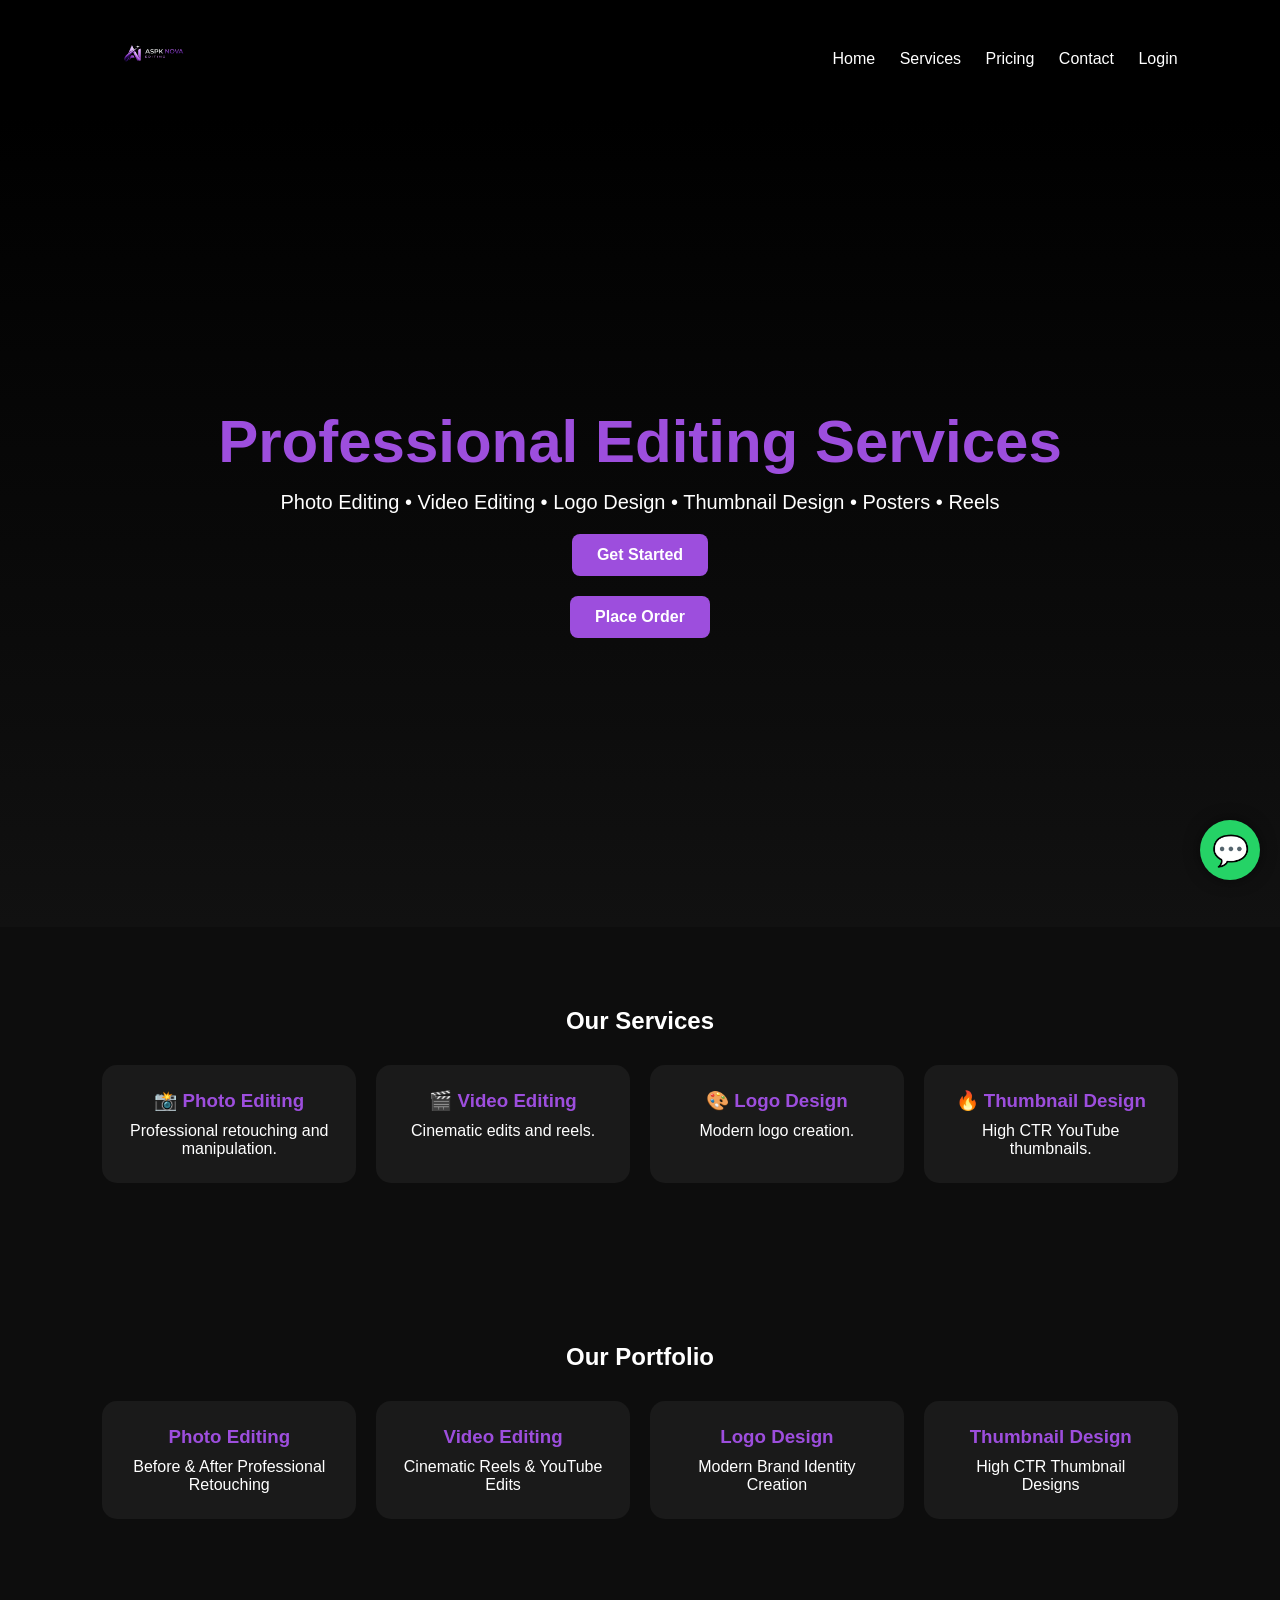
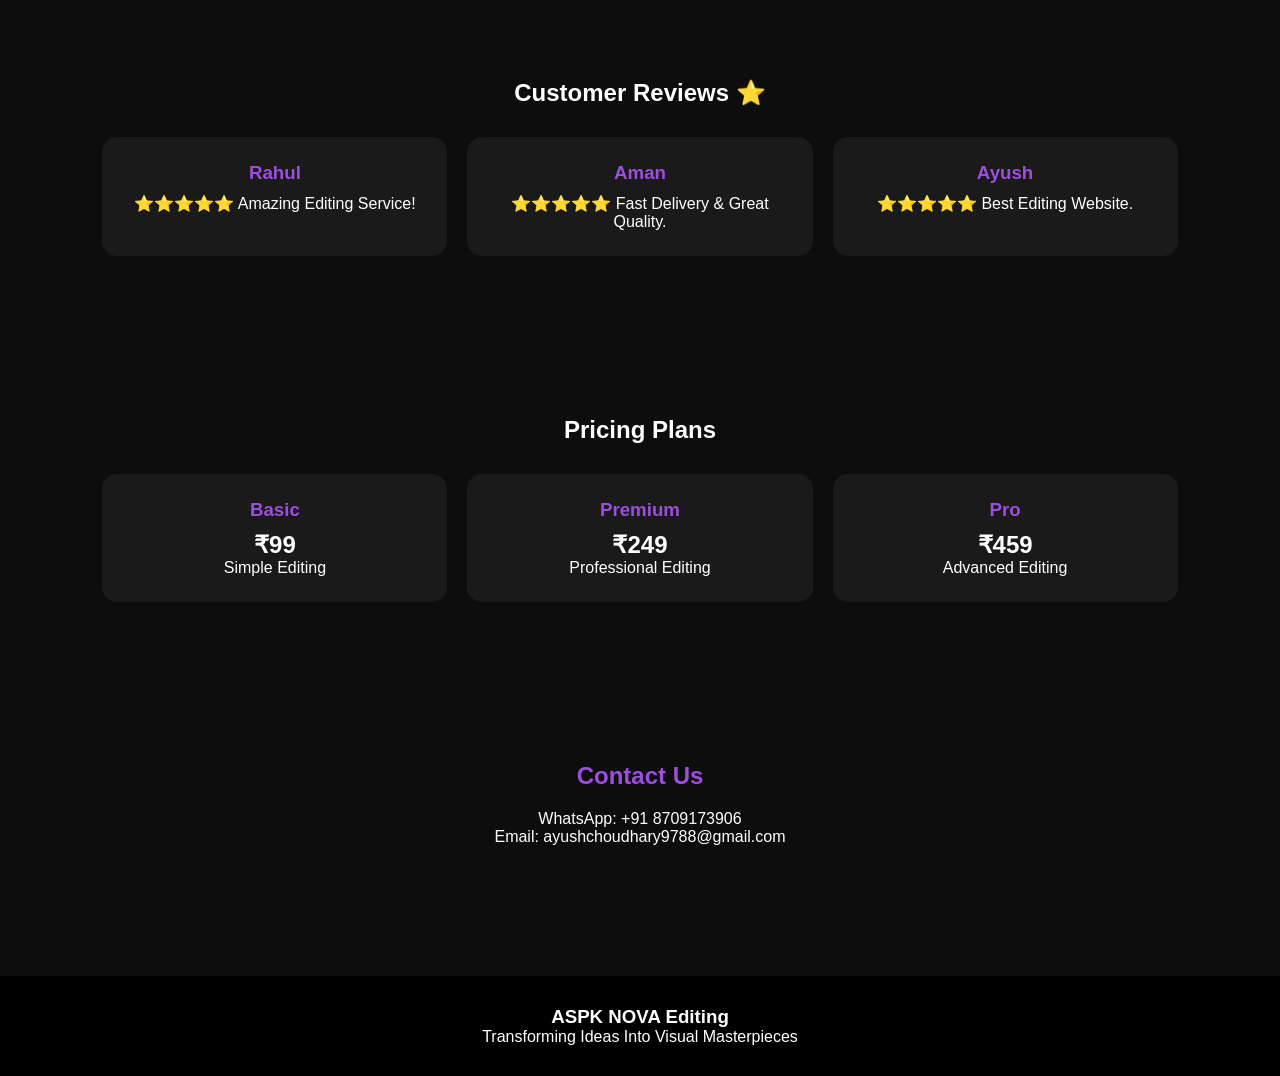
==== index.html @ 0da76ea1 "Add Google verification tag" ====
<!DOCTYPE html>
<html lang="en">
<head>
  <meta name="google-site-verification" content="Mg0mHL5U8FHJQRLEEWdFrYGOrd74W2OLnGnYJLzUnnE" />
<meta charset="UTF-8">
<meta name="viewport" content="width=device-width, initial-scale=1.0">
<title>ASPK NOVA Editing</title>
<link rel="stylesheet" href="css/style.css">
</head>

<body>

<a href="https://wa.me/918709173906" class="whatsapp-btn">💬</a>

<header>

<div class="logo">
<img src="images/logo.png" alt="ASPK NOVA Editing Logo">
</div>

<nav>
<a href="#">Home</a>
<a href="#">Services</a>
<a href="#">Pricing</a>
<a href="#">Contact</a>
<a href="login.html">Login</a>
</nav>

</header>

<section class="hero">

<h1>Professional Editing Services</h1>

<p>
Photo Editing • Video Editing • Logo Design • Thumbnail Design • Posters • Reels
</p>

<a href="signup.html" class="btn">Get Started</a>
<a href="upload.html" class="btn">Place Order</a>

</section>

<section class="services">

<h2>Our Services</h2>

<div class="cards">

<div class="card">
<h3>📸 Photo Editing</h3>
<p>Professional retouching and manipulation.</p>
</div>

<div class="card">
<h3>🎬 Video Editing</h3>
<p>Cinematic edits and reels.</p>
</div>

<div class="card">
<h3>🎨 Logo Design</h3>
<p>Modern logo creation.</p>
</div>

<div class="card">
<h3>🔥 Thumbnail Design</h3>
<p>High CTR YouTube thumbnails.</p>
</div>

</div>

</section>

<section class="portfolio">

<h2>Our Portfolio</h2>

<div class="cards">

<div class="card">
<h3>Photo Editing</h3>
<p>Before & After Professional Retouching</p>
</div>

<div class="card">
<h3>Video Editing</h3>
<p>Cinematic Reels & YouTube Edits</p>
</div>

<div class="card">
<h3>Logo Design</h3>
<p>Modern Brand Identity Creation</p>
</div>

<div class="card">
<h3>Thumbnail Design</h3>
<p>High CTR Thumbnail Designs</p>
</div>

</div>

</section>

<section class="reviews">

<h2>Customer Reviews ⭐</h2>

<div class="cards">

<div class="card">
<h3>Rahul</h3>
<p>⭐⭐⭐⭐⭐ Amazing Editing Service!</p>
</div>

<div class="card">
<h3>Aman</h3>
<p>⭐⭐⭐⭐⭐ Fast Delivery & Great Quality.</p>
</div>

<div class="card">
<h3>Ayush</h3>
<p>⭐⭐⭐⭐⭐ Best Editing Website.</p>
</div>

</div>

</section>

<section class="pricing">

<h2>Pricing Plans</h2>

<div class="cards">

<div class="card">
<h3>Basic</h3>
<h1>₹99</h1>
<p>Simple Editing</p>
</div>

<div class="card">
<h3>Premium</h3>
<h1>₹249</h1>
<p>Professional Editing</p>
</div>

<div class="card">
<h3>Pro</h3>
<h1>₹459</h1>
<p>Advanced Editing</p>
</div>

</div>

</section>

<section class="contact">
<h2>Contact Us</h2>
<p>WhatsApp: +91 8709173906</p>
<p>Email: ayushchoudhary9788@gmail.com</p>
</section>

<footer>
<h3>ASPK NOVA Editing</h3>
<p>Transforming Ideas Into Visual Masterpieces</p>
</footer>

</body>
</html>
---- css/style.css ----
*{
margin:0;
padding:0;
box-sizing:border-box;
font-family:Arial,sans-serif;
}

body{
background:#0d0d0d;
color:white;
}

header{
display:flex;
justify-content:space-between;
align-items:center;
padding:20px 8%;
background:black;
}

.logo{
font-size:28px;
font-weight:bold;
color:#9d4edd;
}

nav a{
color:white;
text-decoration:none;
margin-left:20px;
}

.hero{
height:90vh;
display:flex;
flex-direction:column;
justify-content:center;
align-items:center;
text-align:center;
padding:20px;
background:linear-gradient(to bottom,#000,#111);
}

.hero h1{
font-size:60px;
color:#9d4edd;
}

.hero p{
margin-top:15px;
font-size:20px;
}

.btn{
margin-top:20px;
padding:12px 30px;
background:#9d4edd;
color:white;
text-decoration:none;
border-radius:30px;
}

.services,
.pricing{
padding:80px 8%;
text-align:center;
}

.cards{
display:grid;
grid-template-columns:repeat(auto-fit,minmax(250px,1fr));
gap:20px;
margin-top:30px;
}

.card{
background:#1a1a1a;
padding:25px;
border-radius:15px;
transition:0.3s;
}

.card:hover{
transform:translateY(-10px);
}

.card h3{
color:#9d4edd;
margin-bottom:10px;
}

footer{
background:black;
padding:30px;
text-align:center;
margin-top:50px;
}
.btn:hover{
background:#b66dff;
transform:scale(1.05);
transition:0.3s;
}
.btn:hover{
background:#b66dff;
transform:scale(1.05);
transition:0.3s;
}
.upload-container{
width:90%;
max-width:700px;
margin:50px auto;
background:#1a1a1a;
padding:30px;
border-radius:15px;
}

.upload-container h1{
text-align:center;
color:#9d4edd;
margin-bottom:20px;
}

form{
display:flex;
flex-direction:column;
}

label{
margin-top:10px;
margin-bottom:5px;
}

input,
select,
textarea{
padding:12px;
border:none;
border-radius:10px;
margin-bottom:10px;
}

button{
padding:12px;
border:none;
border-radius:10px;
background:#9d4edd;
color:white;
font-size:16px;
cursor:pointer;
}

button:hover{
background:#b66dff;
}
.portfolio,
.reviews{
padding:80px 8%;
text-align:center;
}

.whatsapp-btn{
position:fixed;
bottom:20px;
right:20px;
width:60px;
height:60px;
background:#25D366;
color:white;
font-size:30px;
text-decoration:none;
display:flex;
justify-content:center;
align-items:center;
border-radius:50%;
box-shadow:0 0 15px rgba(0,0,0,0.5);
}
.contact{
padding:80px 8%;
text-align:center;
}

.contact h2{
color:#9d4edd;
margin-bottom:20px;
}
.logo img{
    height:70px;
    width:auto;
}
.btn{
    display:inline-block;
    padding:12px 25px;
    background:#9d4edd;
    color:white;
    text-decoration:none;
    border-radius:8px;
    margin-top:20px;
    font-weight:bold;
}

.btn:hover{
    background:#b66dff;
}
input,
select,
textarea{
width:80%;
padding:12px;
border:none;
border-radius:8px;
margin-top:10px;
}

button{
padding:12px 25px;
border:none;
border-radius:8px;
background:#9d4edd;
color:white;
font-size:16px;
cursor:pointer;
}

button:hover{
background:#b66dff;
}
form{
max-width:600px;
margin:auto;
background:#111;
padding:30px;
border-radius:15px;
}

input,
select,
textarea{
width:100%;
padding:12px;
margin-top:10px;
border:none;
border-radius:8px;
}

button{
padding:12px 25px;
background:#9d4edd;
color:white;
border:none;
border-radius:8px;
cursor:pointer;
}

button:hover{
background:#b66dff;
}
.login-box{
max-width:400px;
margin:100px auto;
background:#111;
padding:30px;
border-radius:15px;
text-align:center;
box-shadow:0 0 15px rgba(157,78,221,0.3);
}

.login-box h1{
color:#9d4edd;
margin-bottom:20px;
}
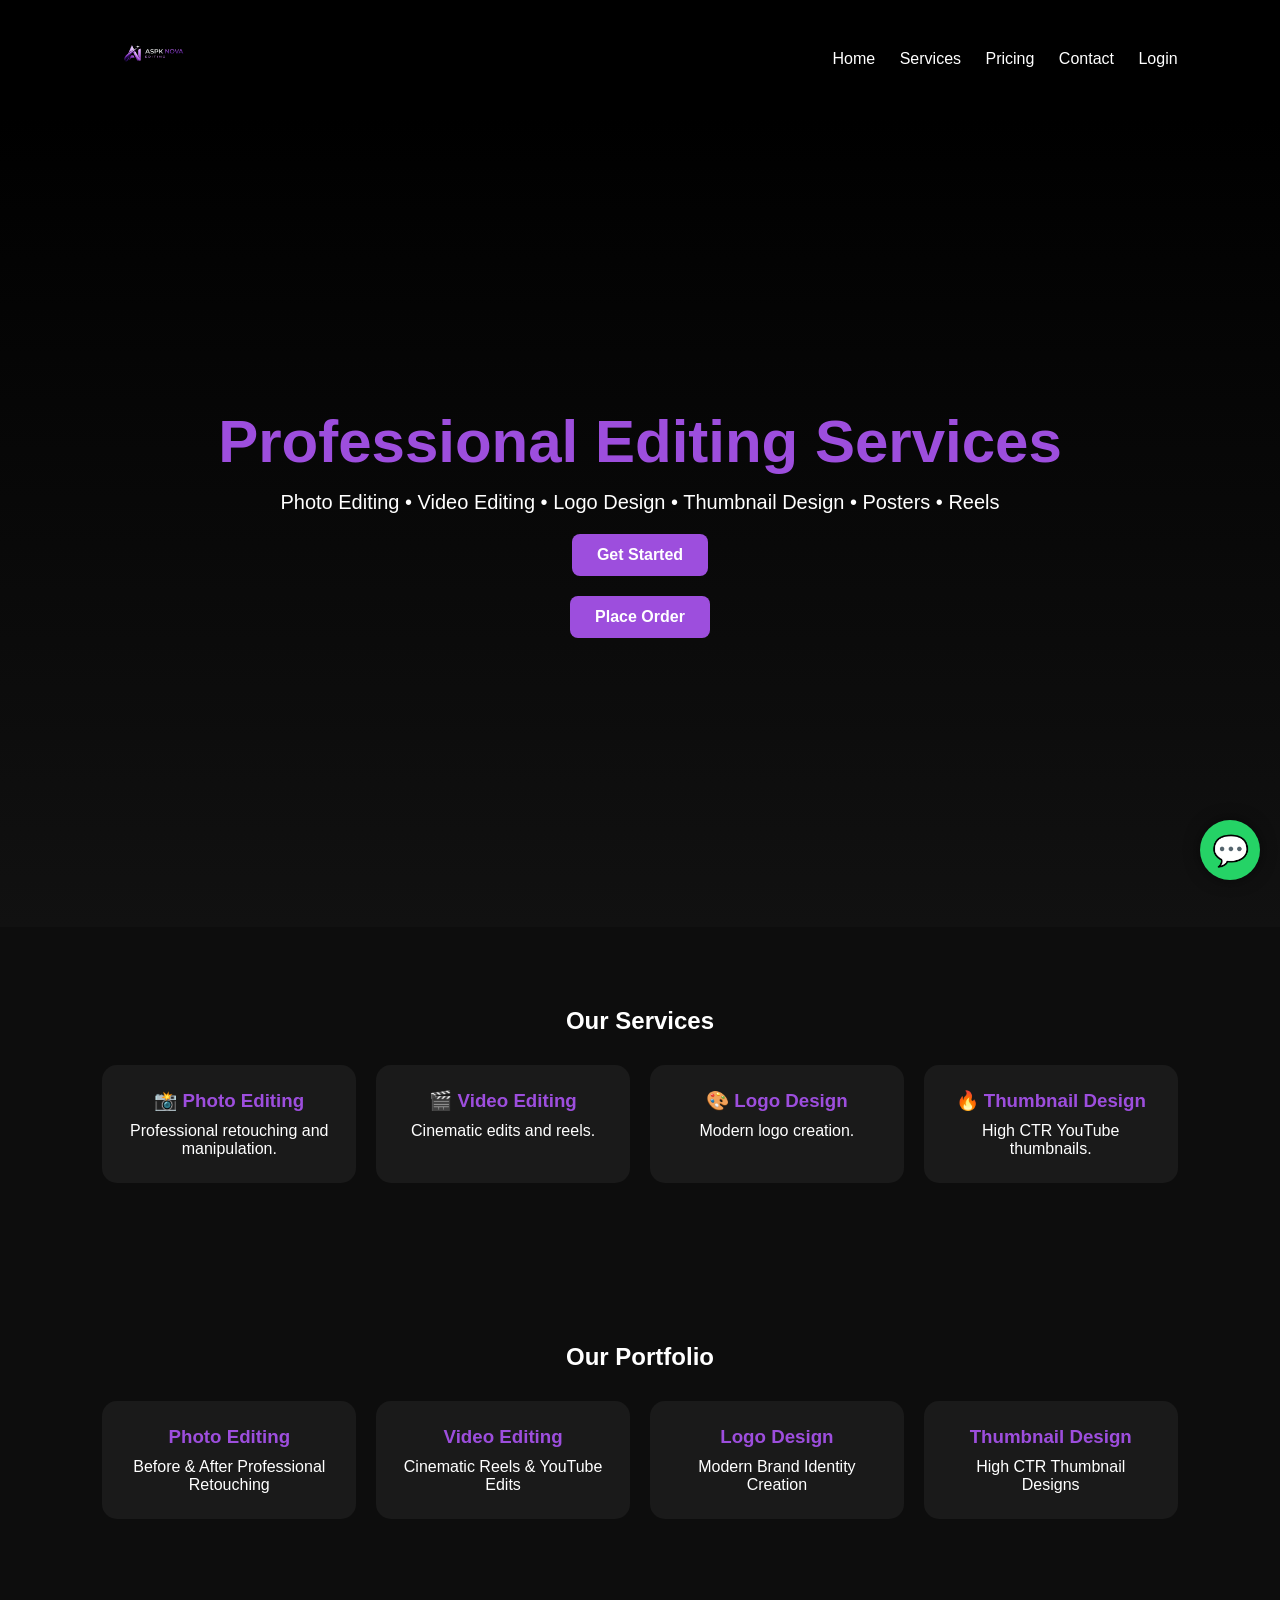
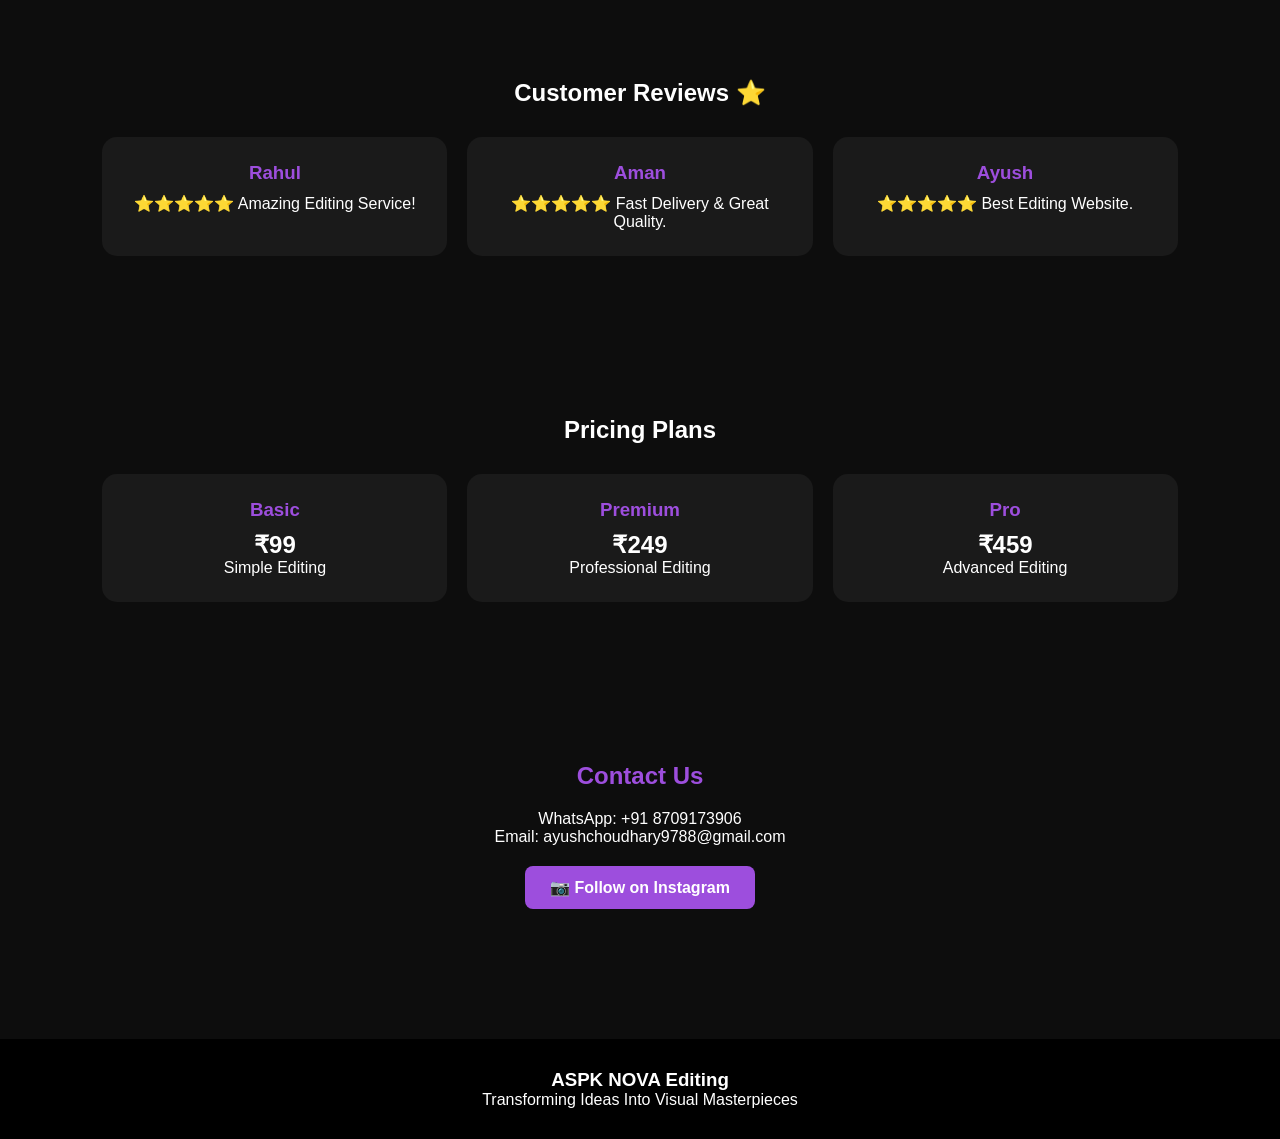
==== commit 05c442c4: "Update index.html" ====
--- a/index.html
+++ b/index.html
@@ -158,6 +158,9 @@
 <h2>Contact Us</h2>
 <p>WhatsApp: +91 8709173906</p>
 <p>Email: ayushchoudhary9788@gmail.com</p>
+  <a href="https://instagram.com/ayush_choudhary_ji" class="btn">
+📷 Follow on Instagram
+</a>
 </section>
 
 <footer>
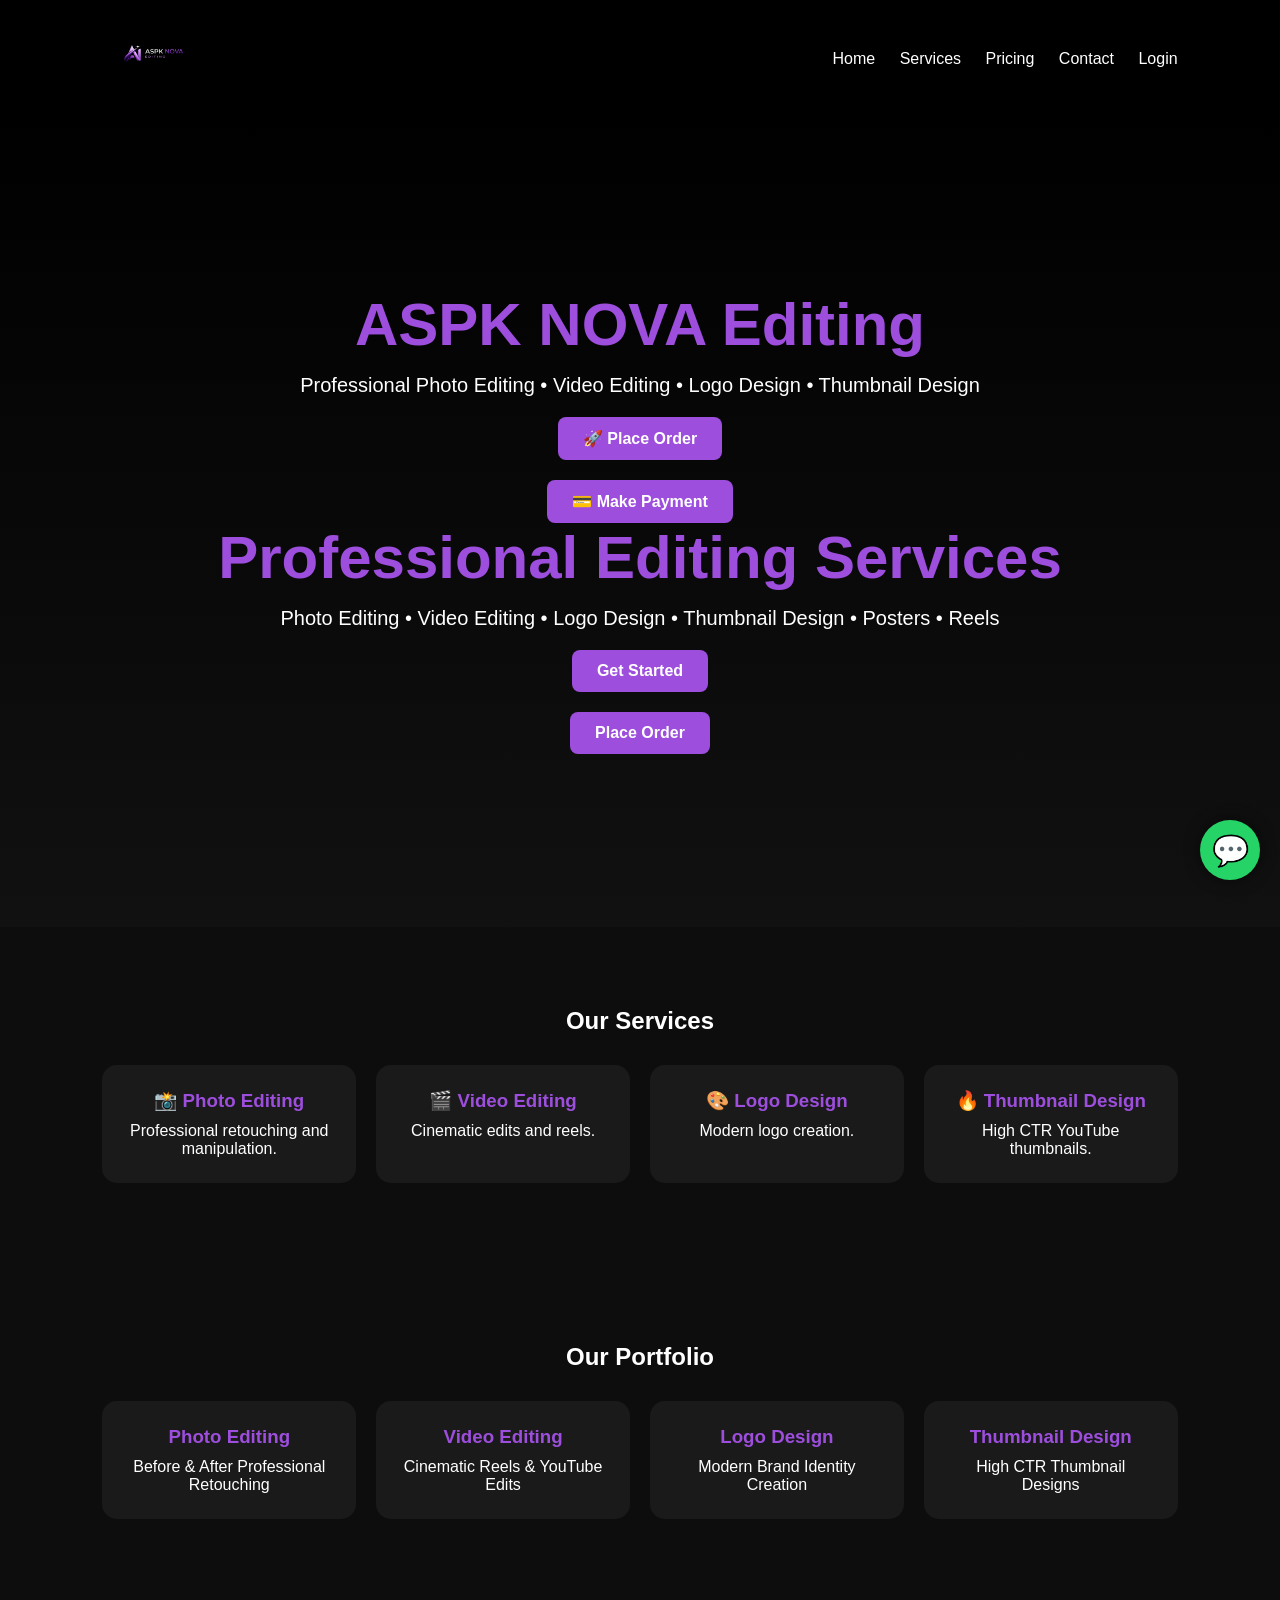
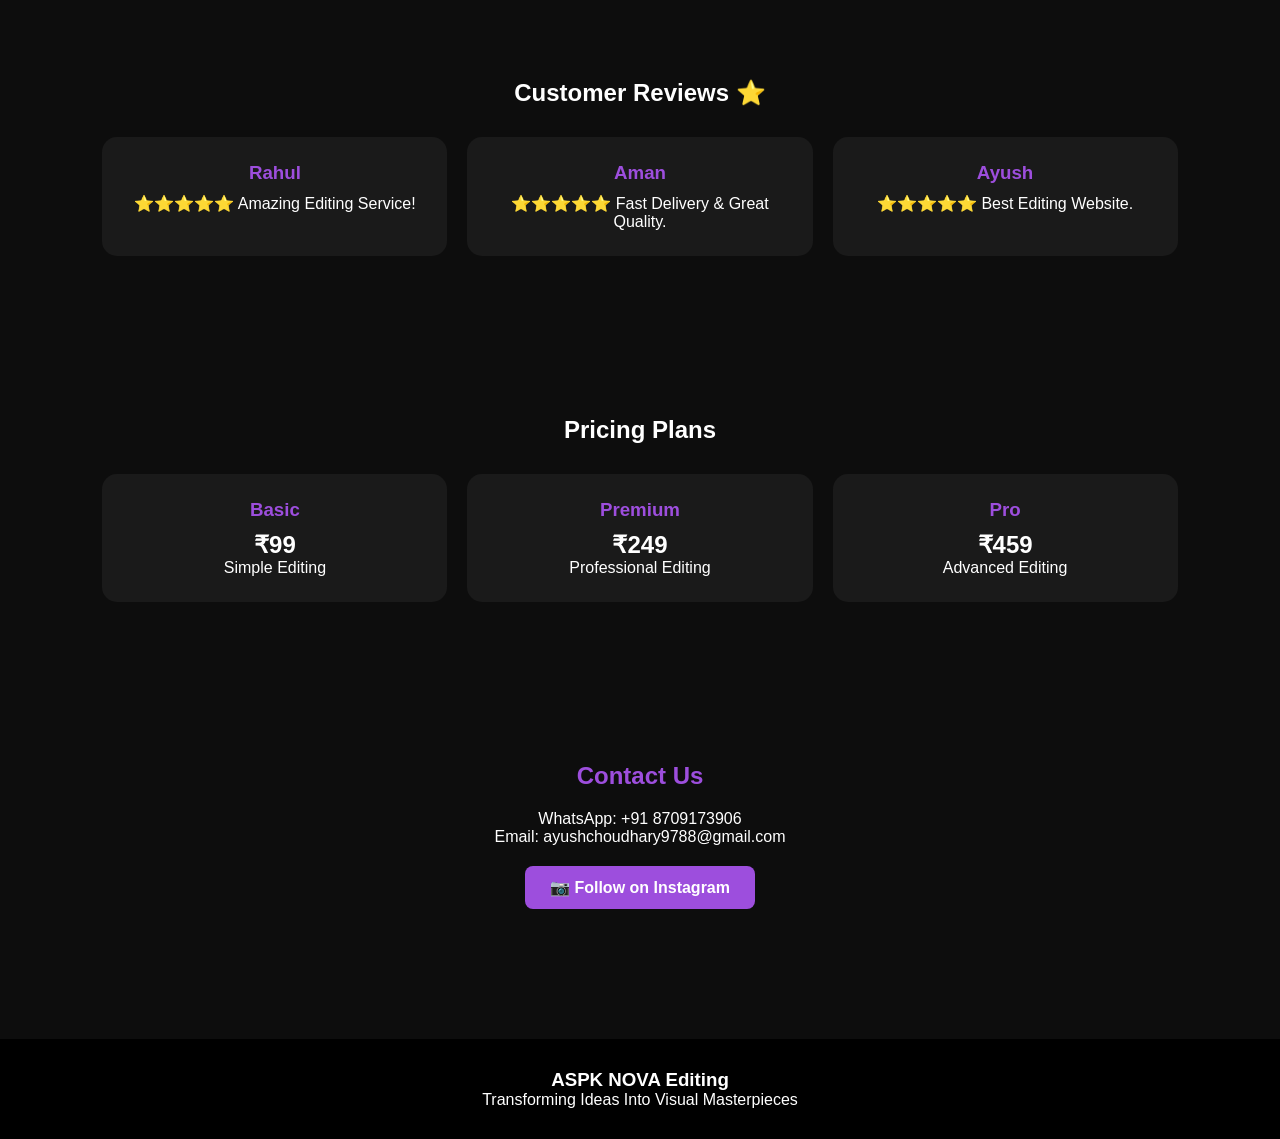
==== commit f603e3a0: "Update index.html" ====
--- a/index.html
+++ b/index.html
@@ -29,6 +29,15 @@
 </header>
 
 <section class="hero">
+<h1>ASPK NOVA Editing</h1>
+
+<p>
+Professional Photo Editing • Video Editing • Logo Design • Thumbnail Design
+</p>
+
+<a href="upload.html" class="btn">🚀 Place Order</a>
+
+<a href="payment.html" class="btn">💳 Make Payment</a>
 
 <h1>Professional Editing Services</h1>
 
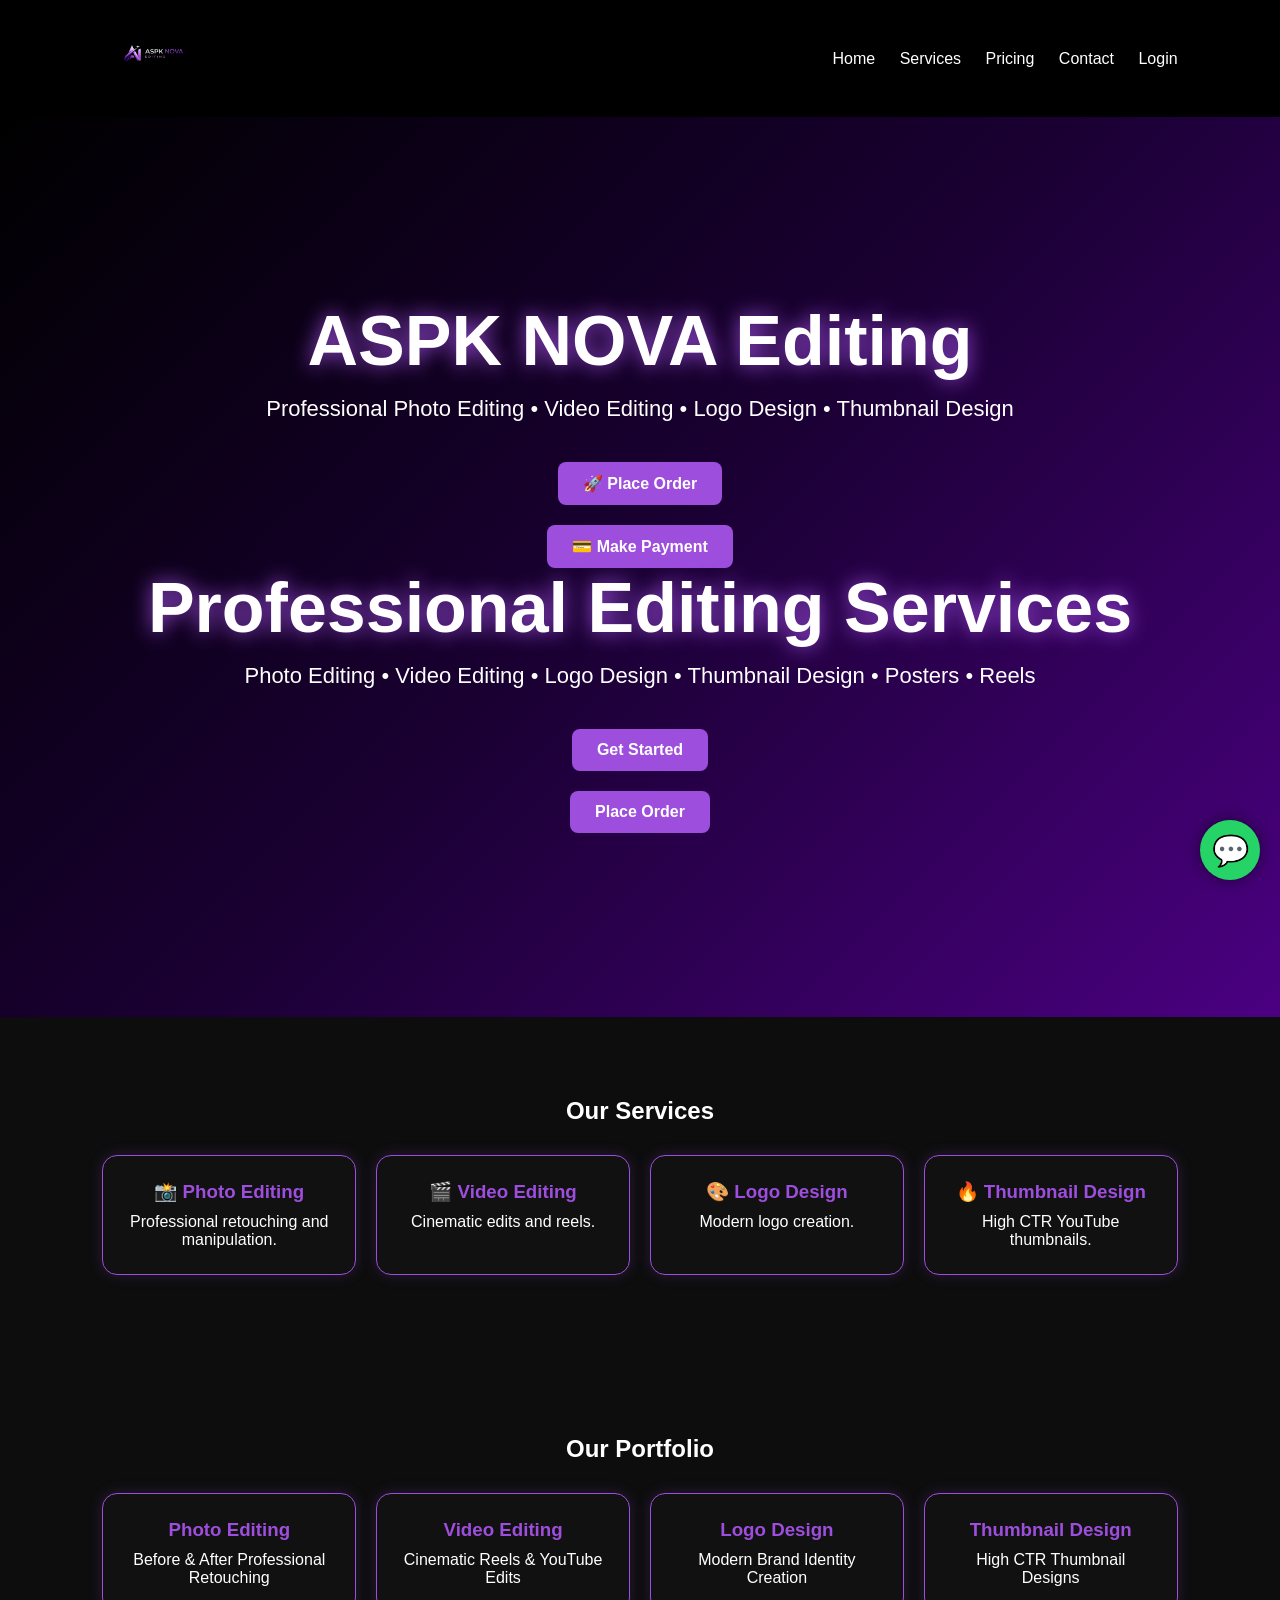
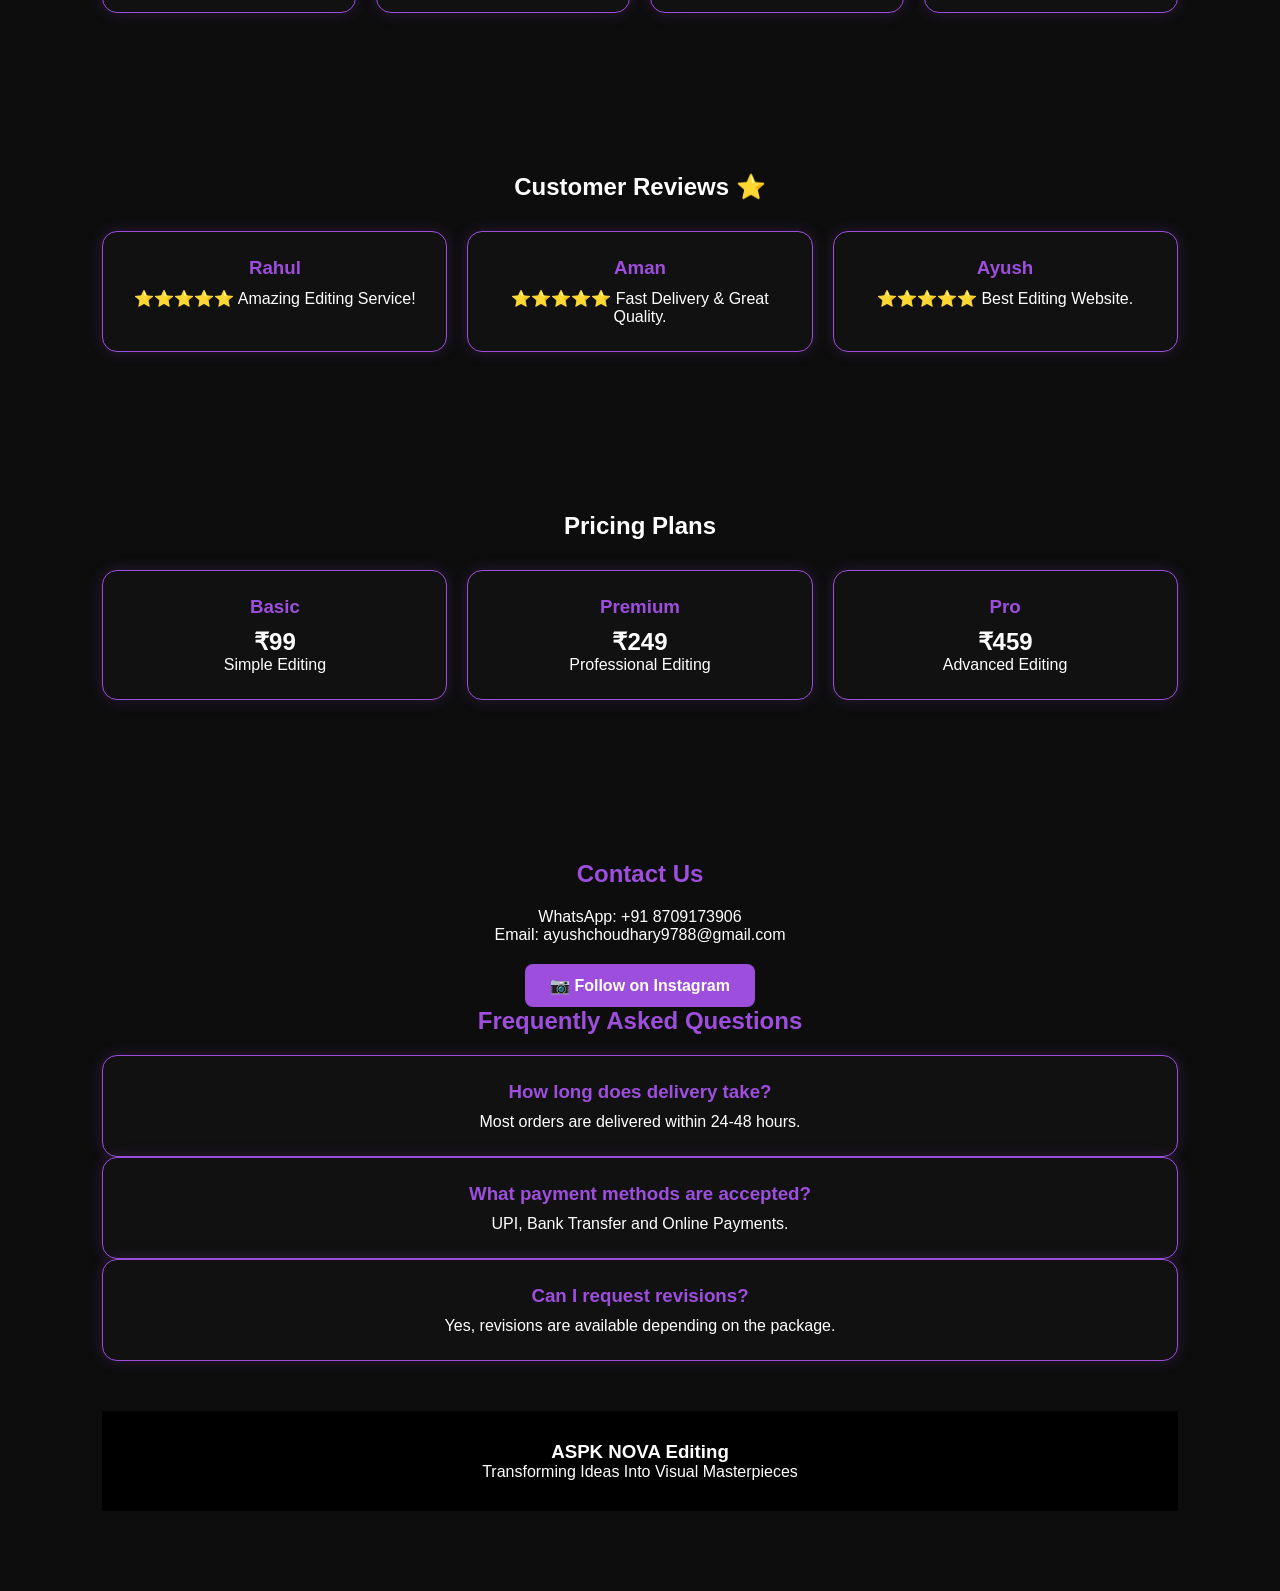
==== commit 2348d48d: "Update index.html" ====
--- a/index.html
+++ b/index.html
@@ -170,6 +170,25 @@
   <a href="https://instagram.com/ayush_choudhary_ji" class="btn">
 📷 Follow on Instagram
 </a>
+  <section class="faq">
+
+<h2>Frequently Asked Questions</h2>
+
+<div class="card">
+<h3>How long does delivery take?</h3>
+<p>Most orders are delivered within 24-48 hours.</p>
+</div>
+
+<div class="card">
+<h3>What payment methods are accepted?</h3>
+<p>UPI, Bank Transfer and Online Payments.</p>
+</div>
+
+<div class="card">
+<h3>Can I request revisions?</h3>
+<p>Yes, revisions are available depending on the package.</p>
+</div>
+
 </section>
 
 <footer>
--- a/css/style.css
+++ b/css/style.css
@@ -268,3 +268,30 @@
 color:#9d4edd;
 margin-bottom:20px;
 }
+.hero{
+height:100vh;
+display:flex;
+flex-direction:column;
+justify-content:center;
+align-items:center;
+text-align:center;
+background:linear-gradient(135deg,#000000,#1a0033,#4b0082);
+}
+
+.hero h1{
+font-size:70px;
+color:#ffffff;
+text-shadow:0 0 20px #9d4edd;
+}
+
+.hero p{
+font-size:22px;
+margin-top:15px;
+margin-bottom:20px;
+}
+
+.card{
+background:#111;
+border:1px solid #9d4edd;
+box-shadow:0 0 15px rgba(157,78,221,0.2);
+}
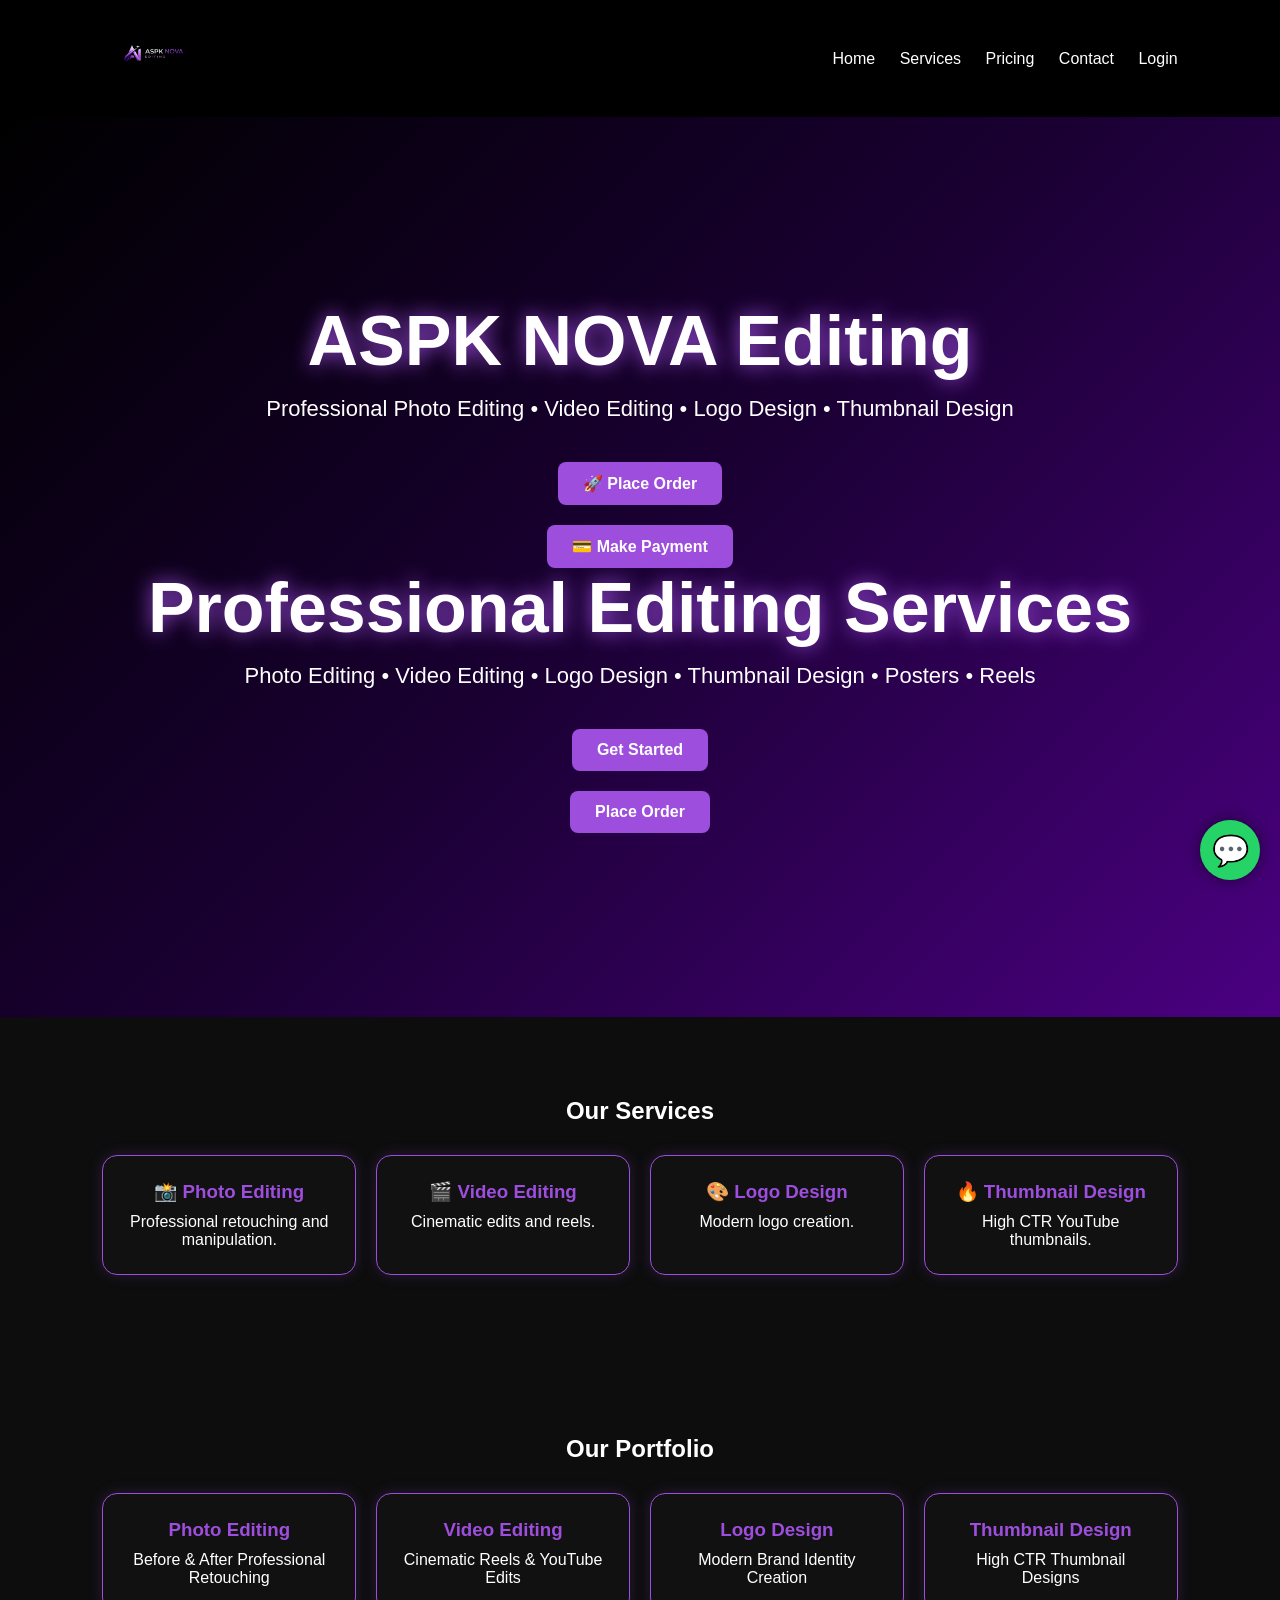
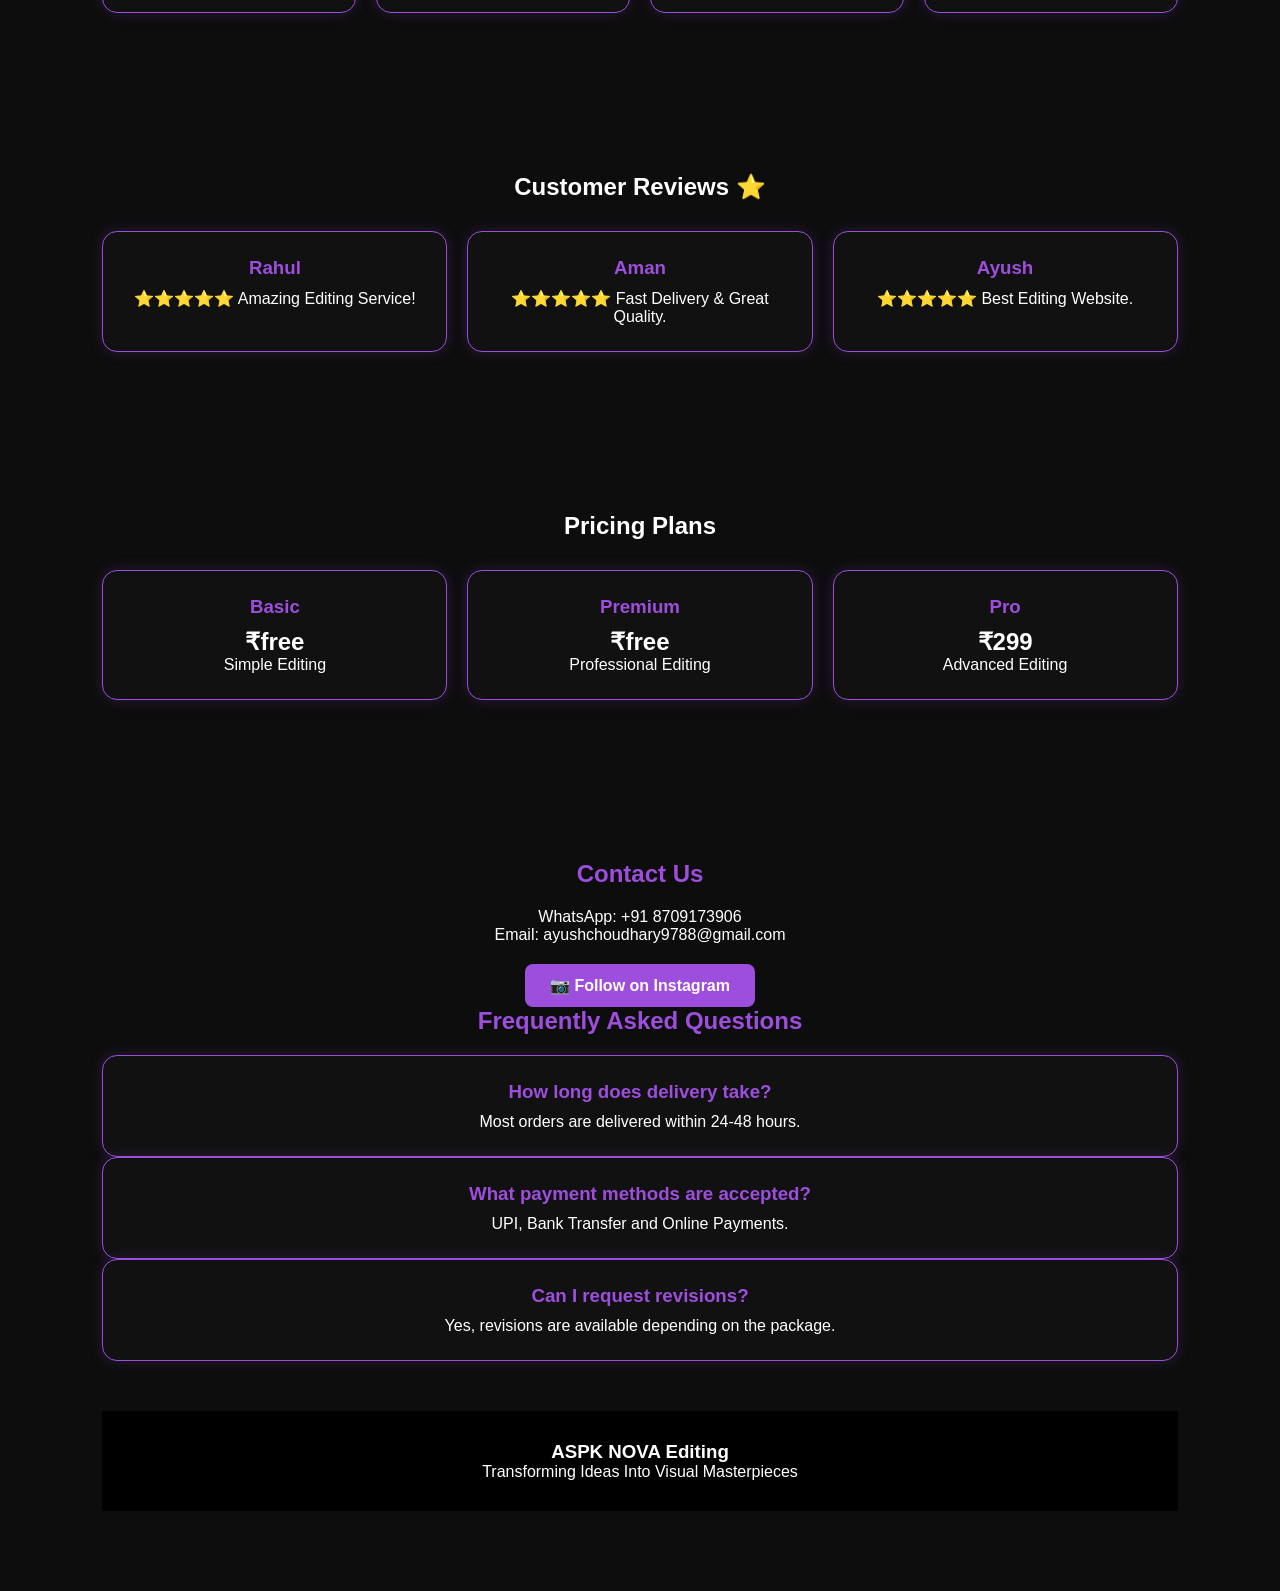
==== commit 68dbc038: "Update index.html" ====
--- a/index.html
+++ b/index.html
@@ -143,19 +143,19 @@
 
 <div class="card">
 <h3>Basic</h3>
-<h1>₹99</h1>
+<h1>₹free</h1>
 <p>Simple Editing</p>
 </div>
 
 <div class="card">
 <h3>Premium</h3>
-<h1>₹249</h1>
+<h1>₹free</h1>
 <p>Professional Editing</p>
 </div>
 
 <div class="card">
 <h3>Pro</h3>
-<h1>₹459</h1>
+<h1>₹299</h1>
 <p>Advanced Editing</p>
 </div>
 
@@ -167,7 +167,7 @@
 <h2>Contact Us</h2>
 <p>WhatsApp: +91 8709173906</p>
 <p>Email: ayushchoudhary9788@gmail.com</p>
-  <a href="https://instagram.com/ayush_choudhary_ji" class="btn">
+  <a href="https://instagram.com/_ayush_choudhary_ji" class="btn">
 📷 Follow on Instagram
 </a>
   <section class="faq">
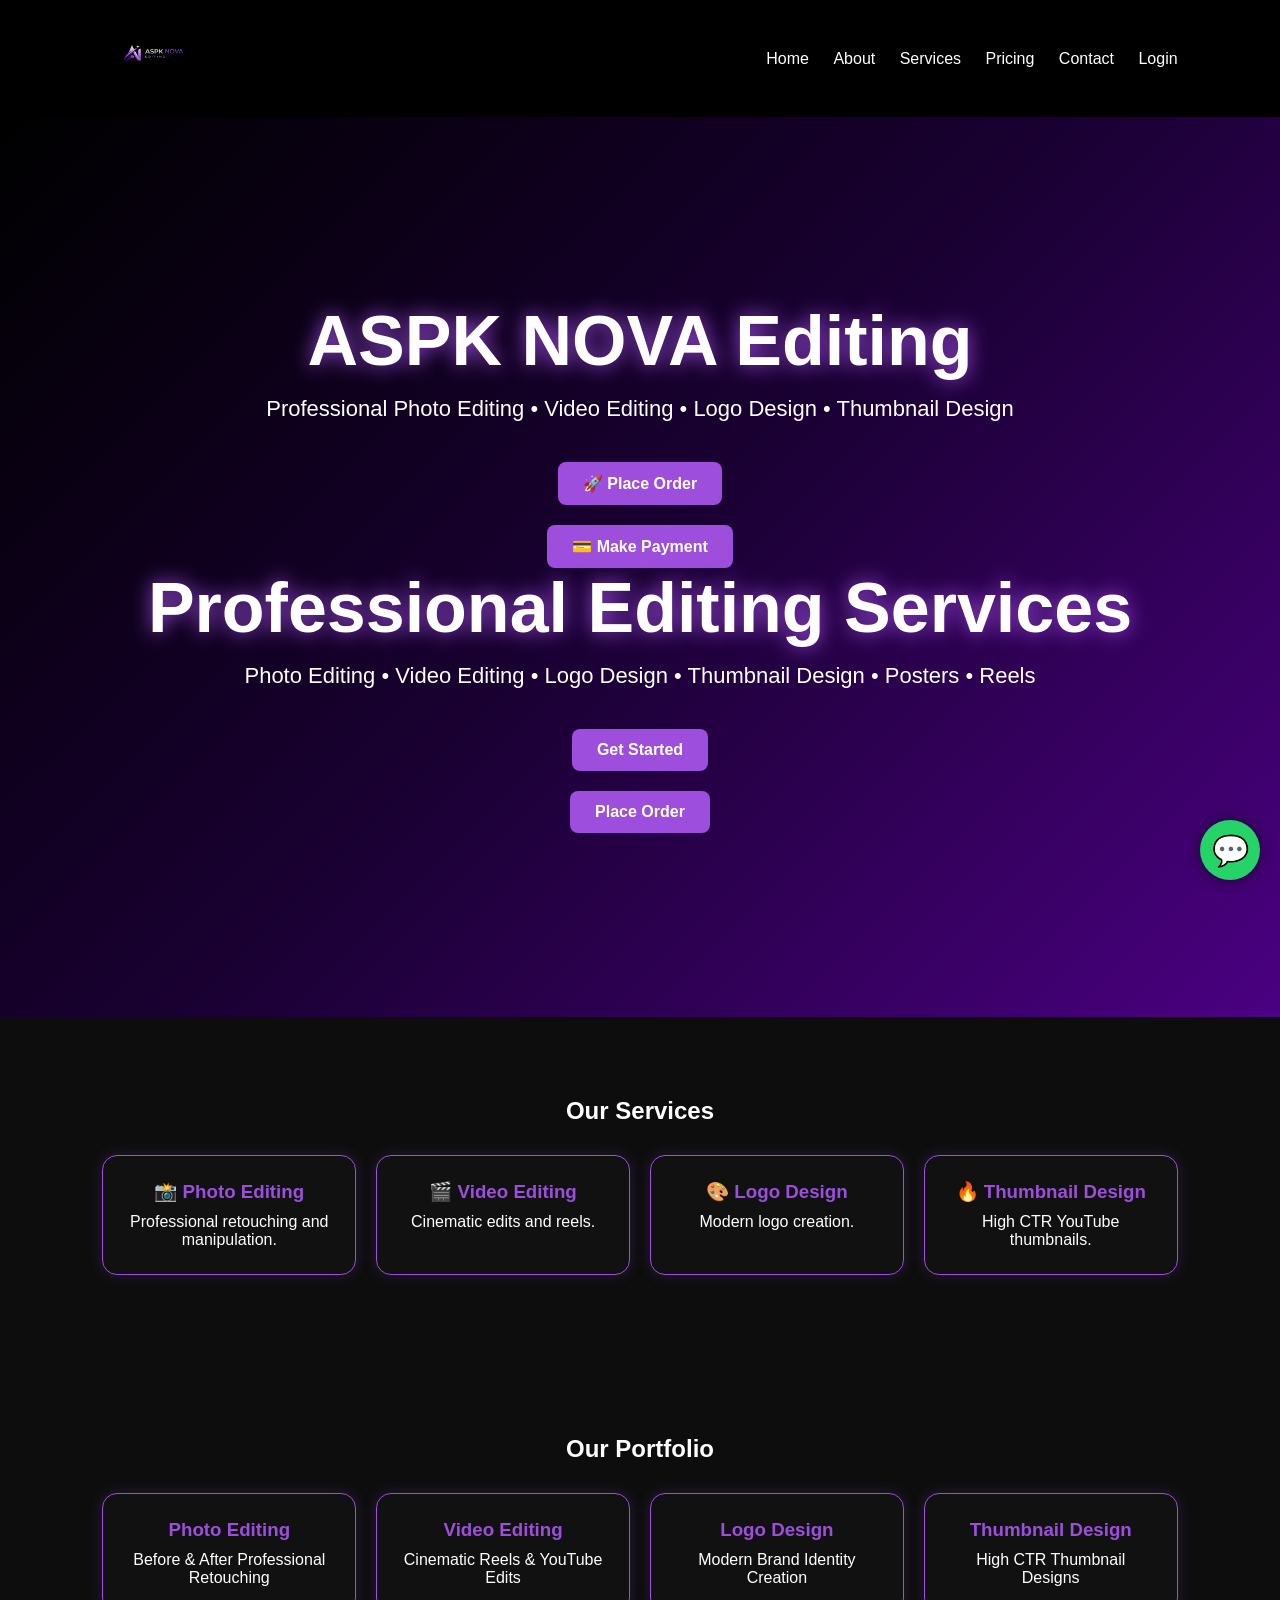
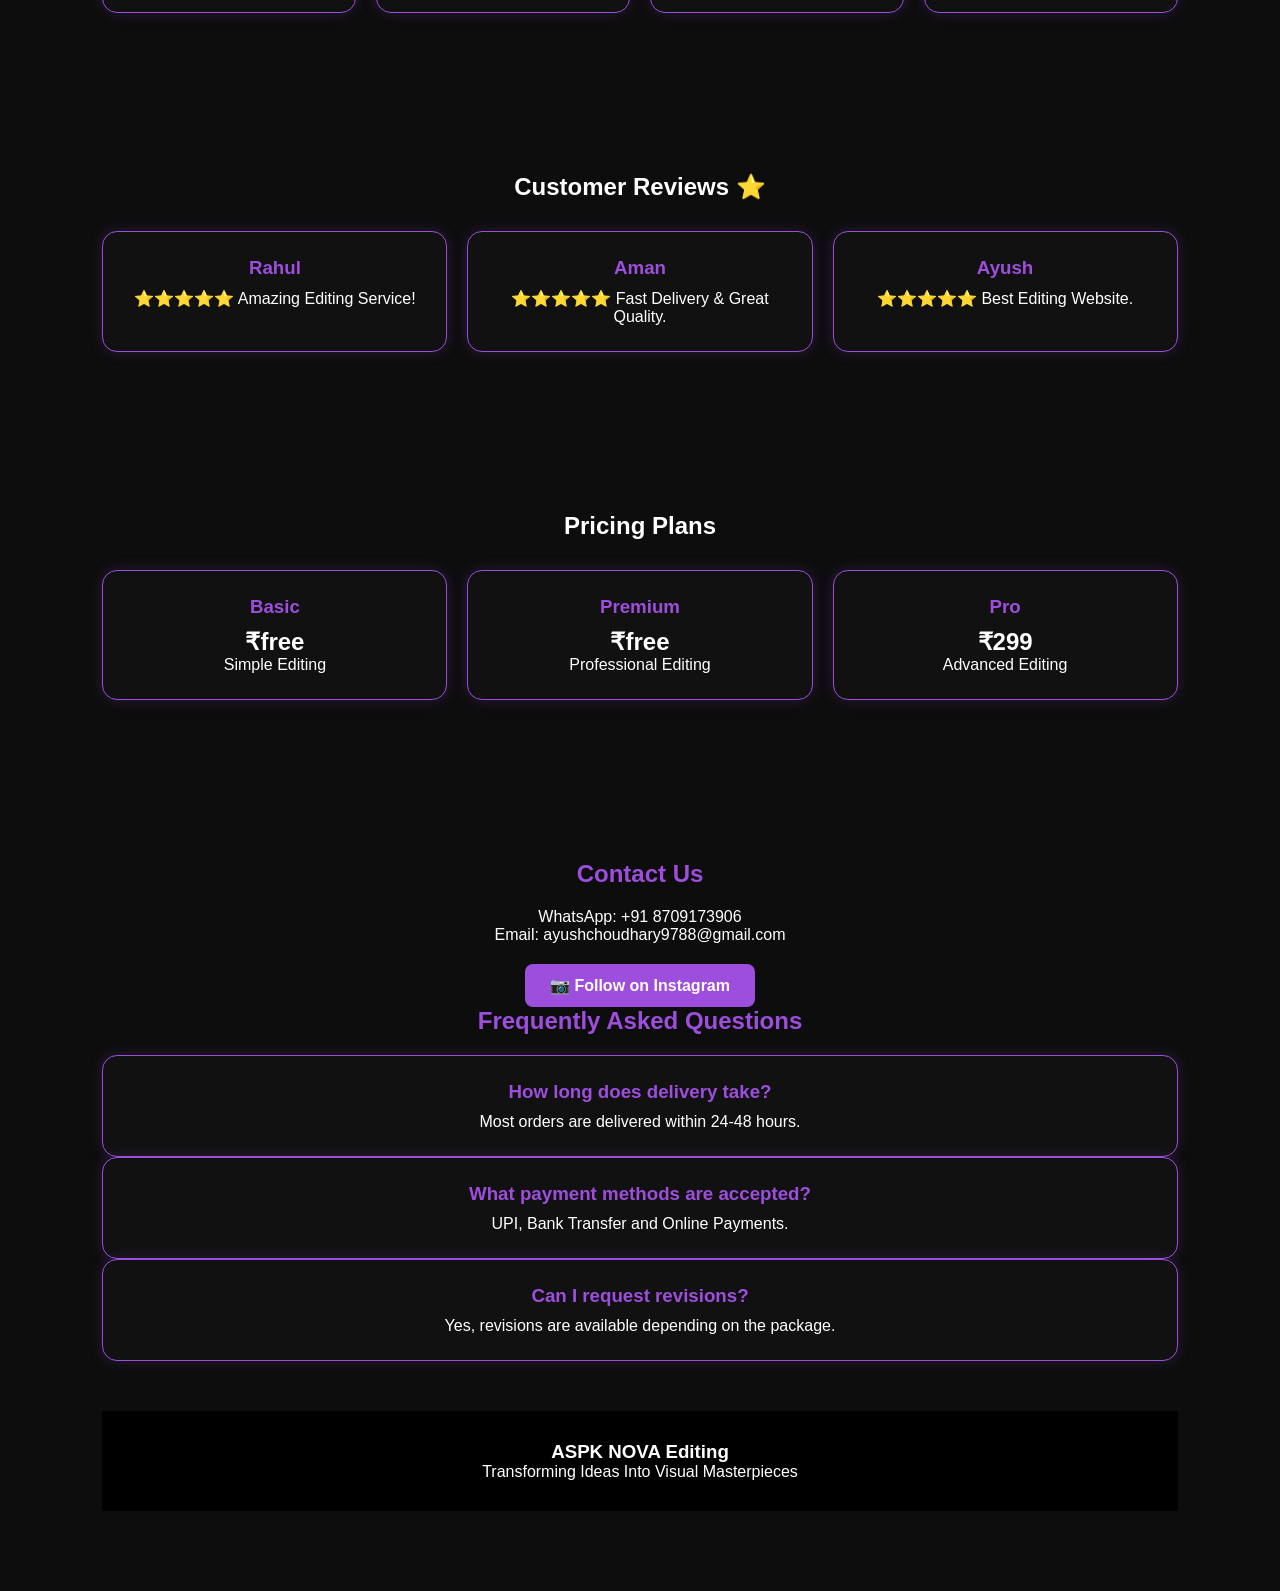
==== commit 761407fe: "Update index.html" ====
--- a/index.html
+++ b/index.html
@@ -20,6 +20,7 @@
 
 <nav>
 <a href="#">Home</a>
+<a href="about.html">About</a>
 <a href="#">Services</a>
 <a href="#">Pricing</a>
 <a href="#">Contact</a>
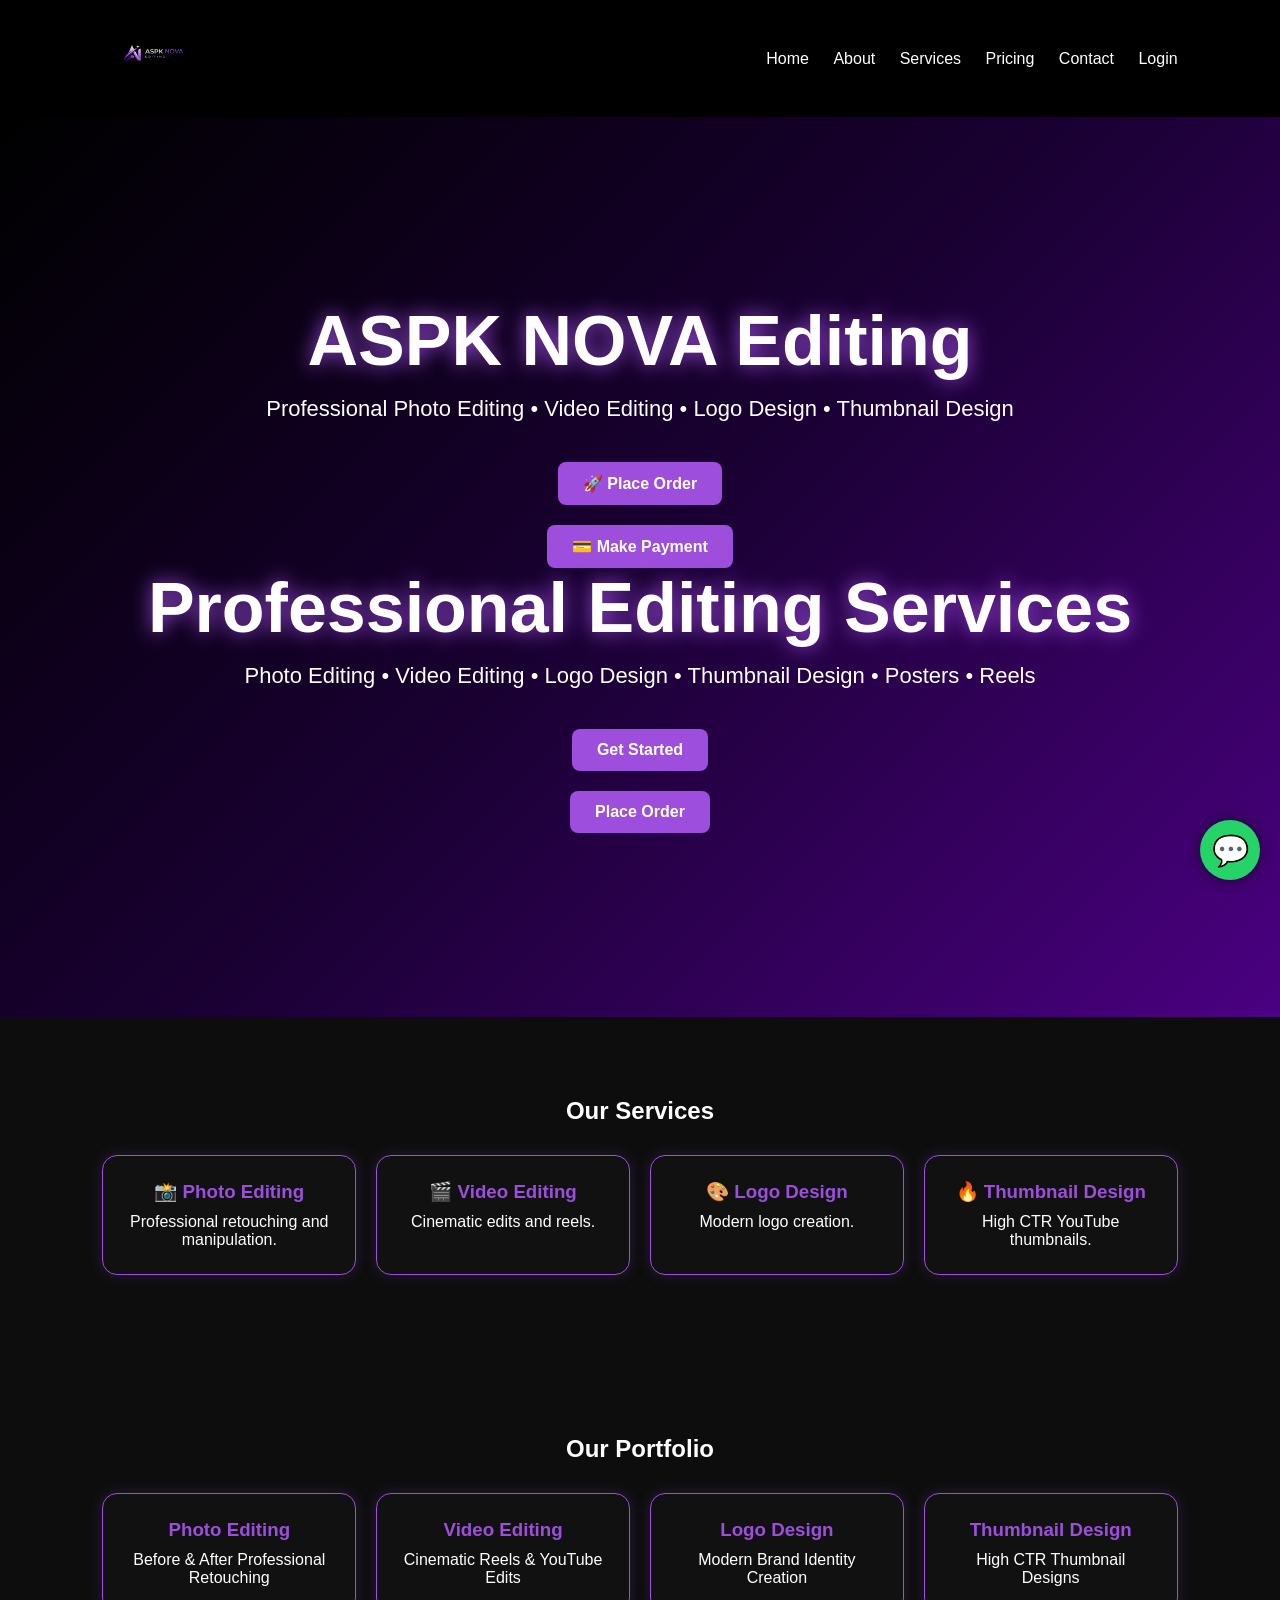
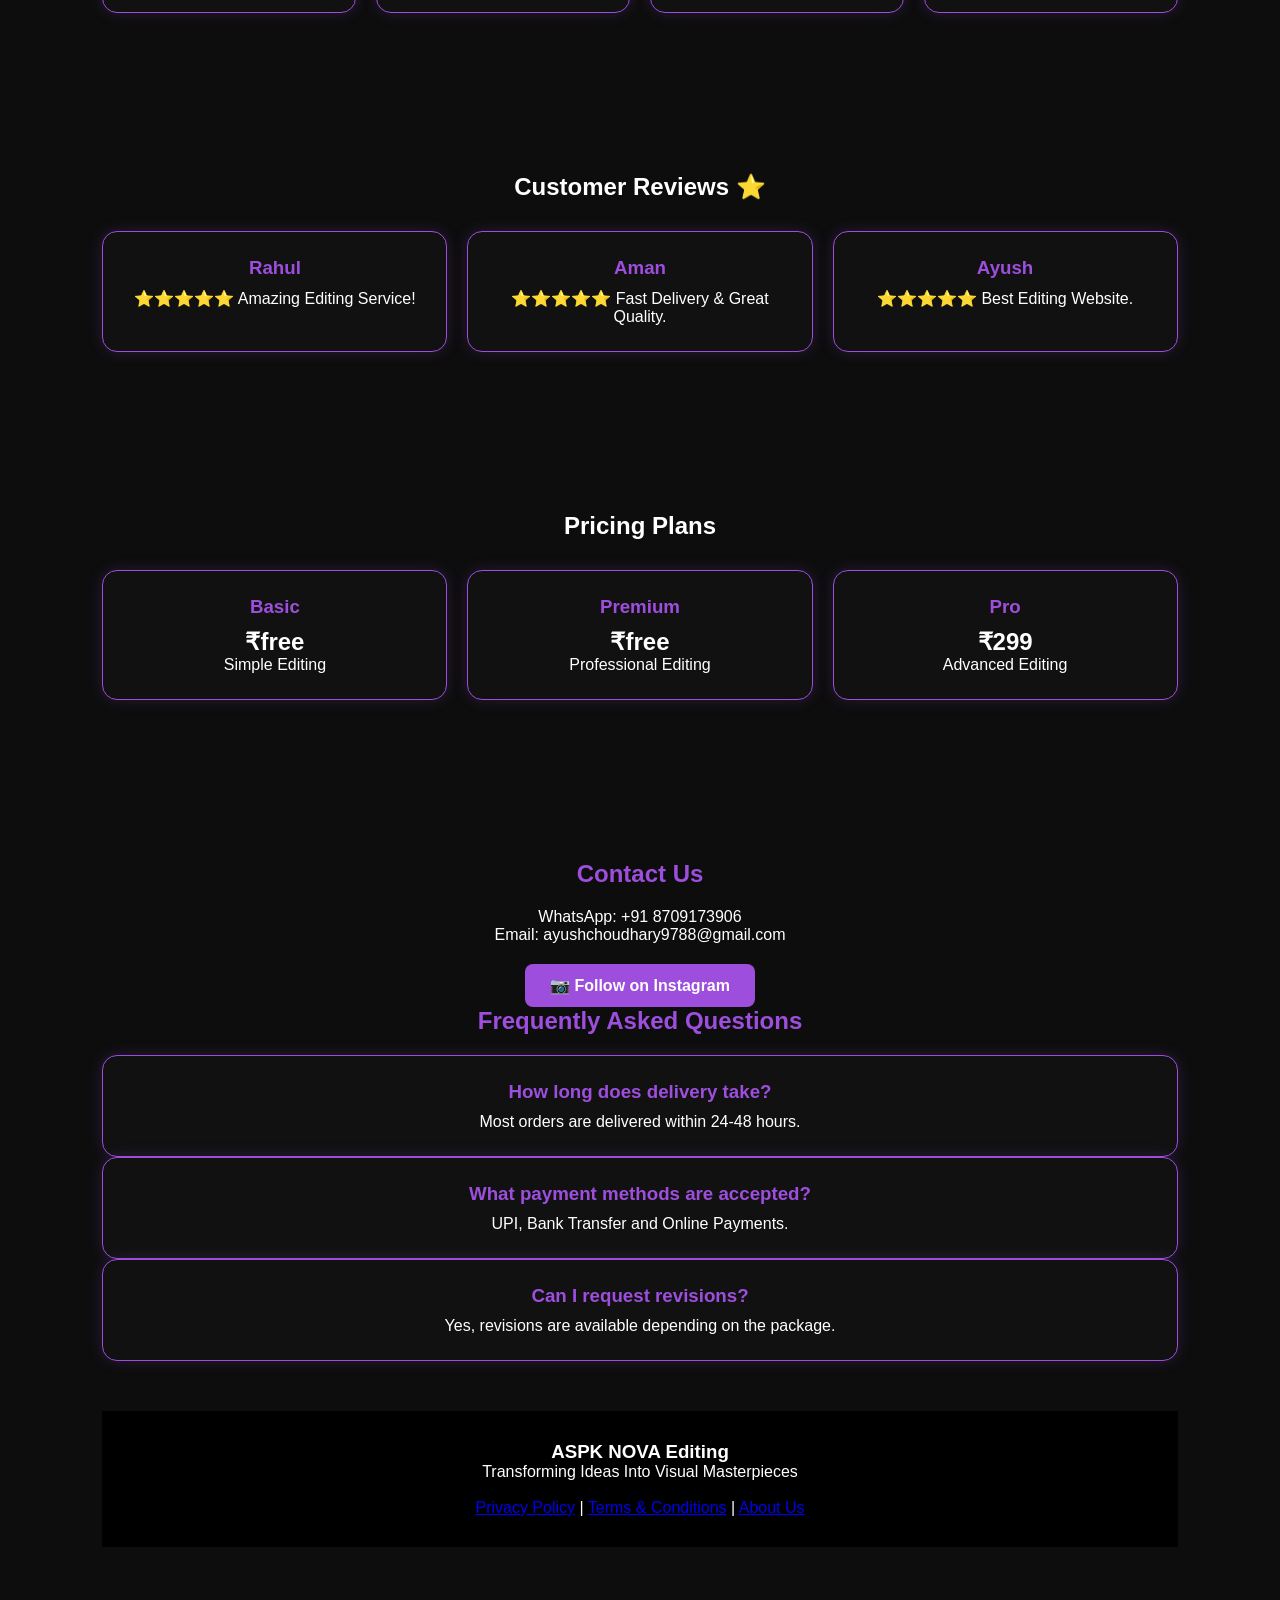
==== commit 38cf3571: "Update index.html" ====
--- a/index.html
+++ b/index.html
@@ -193,9 +193,21 @@
 </section>
 
 <footer>
+
 <h3>ASPK NOVA Editing</h3>
+
 <p>Transforming Ideas Into Visual Masterpieces</p>
+
+<br>
+
+<p>
+<a href="privacy.html">Privacy Policy</a> |
+<a href="terms.html">Terms & Conditions</a> |
+<a href="about.html">About Us</a>
+</p>
+
 </footer>
+
 
 </body>
 </html>
